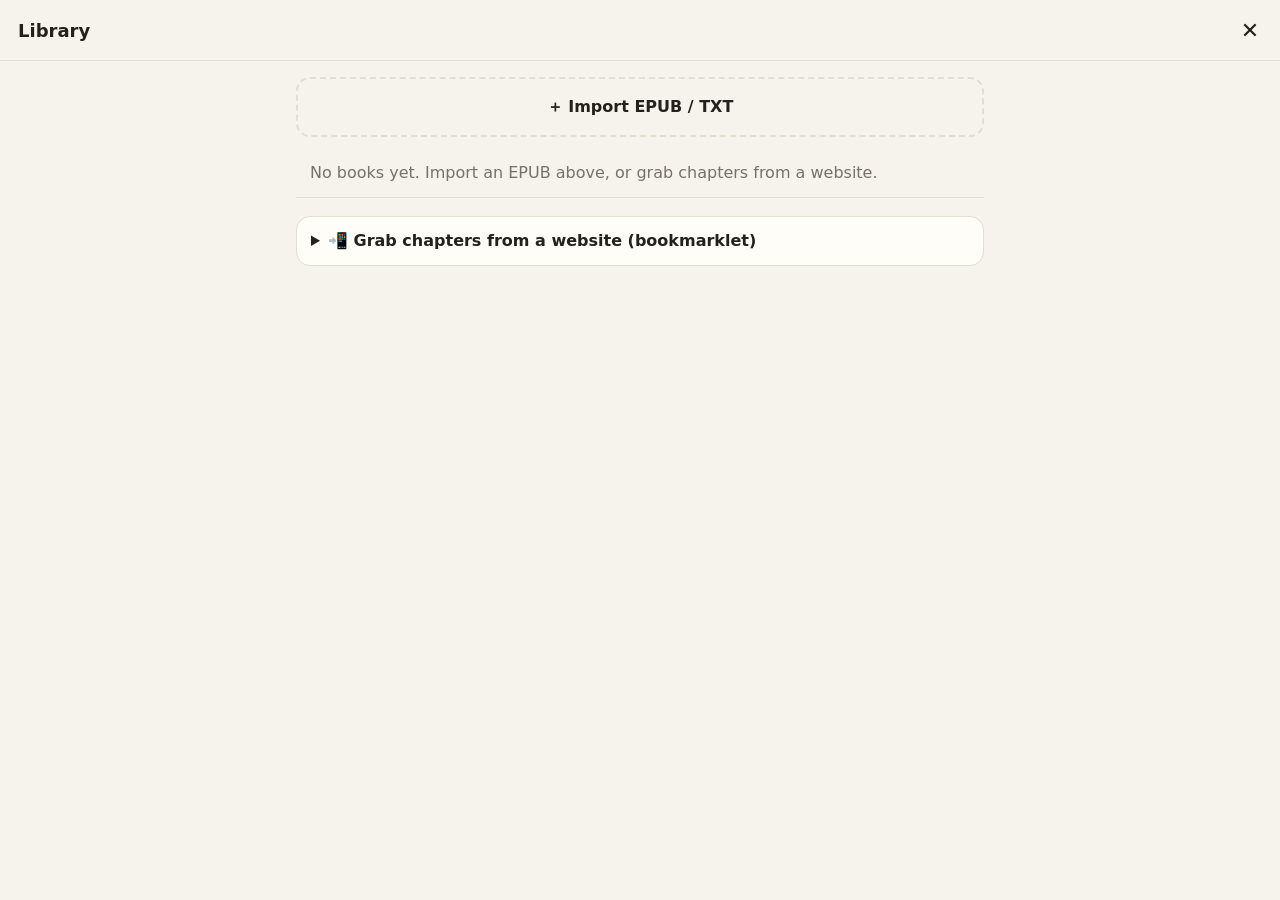
==== index.html @ baa2cc7f "Background playback via saved Opus audio, smoother UI, better cadence, popup-free hand-off - Worker " ====
<!doctype html>
<html lang="en">
<head>
<meta charset="utf-8">
<meta name="viewport" content="width=device-width, initial-scale=1, viewport-fit=cover">
<meta name="theme-color" content="#111317">
<title>Novel Reader</title>
<link rel="manifest" href="manifest.webmanifest">
<link rel="icon" href="icon.svg" type="image/svg+xml">
<link rel="apple-touch-icon" href="icon-512.png">
<link rel="stylesheet" href="style.css">
<script src="vendor/jszip.min.js" defer></script>
<script type="module" src="app.js"></script>
</head>
<body>
<header>
  <button id="btn-library" class="icon" aria-label="Library">📚</button>
  <div class="hdr-mid">
    <div id="book-title">Novel Reader</div>
    <div class="sub"><span id="chapter-num"></span> <span id="chapter-title"></span></div>
  </div>
  <button id="btn-offline" class="icon" aria-label="Prepare for offline / background listening">⬇</button>
  <button id="btn-chapters" class="icon" aria-label="Chapters">☰</button>
  <button id="btn-settings" class="icon" aria-label="Settings">⚙</button>
</header>

<main id="text" aria-live="off">
  <div class="welcome">
    <h2>🎧 Novel Reader</h2>
    <p>Listen to your web novels with natural neural voices, running privately on your phone.</p>
    <p>Open the 📚 library to import an EPUB or set up the webnovel button.</p>
  </div>
</main>

<footer>
  <div id="status" role="status">Loading…</div>
  <div class="transport">
    <button id="prev-ch" aria-label="Previous chapter">⏮</button>
    <button id="back" aria-label="Back one passage">⟲</button>
    <button id="play" class="big" aria-label="Play">▶</button>
    <button id="fwd" aria-label="Forward one passage">⟳</button>
    <button id="next-ch" aria-label="Next chapter">⏭</button>
    <button id="speed-btn" class="speed" aria-label="Playback speed">1×</button>
  </div>
</footer>

<audio id="player" preload="auto"></audio>

<section id="library" class="panel" aria-label="Library">
  <div class="panel-hd"><h3>Library</h3><button class="close icon" aria-label="Close">✕</button></div>
  <div class="panel-bd">
    <label class="import">
      <input id="file" type="file" accept=".epub,.txt,application/epub+zip,text/plain">
      <span>＋ Import EPUB / TXT</span>
    </label>
    <div id="import-msg" class="muted"></div>
    <ul id="library-list" class="list"></ul>

    <details class="card" id="bm-card">
      <summary>📲 Grab chapters from a website (bookmarklet)</summary>
      <p>Chrome on Android has no extensions, but a <b>bookmarklet</b> does the same job: on a chapter page of any novel site (webnovel.com, novelping, etc.) it grabs that chapter and follows the "Next" links to collect the following ones and sends them here.</p>
      <ol>
        <li>Tap <b>Copy SHORT bookmarklet</b>.</li>
        <li>In Chrome, bookmark any page (⋮ → ☆). Then ⋮ → Bookmarks → long-press it → <b>Edit</b>.</li>
        <li>Name it <code>reader</code>, replace the URL with the copied text, save.</li>
        <li>On a webnovel chapter, tap the address bar, type <code>reader</code> and tap the bookmark result (the one with the ☆, not a search).</li>
      </ol>
      <button id="copy-short" class="btn">Copy SHORT bookmarklet</button>
      <span id="copy-short-msg" class="muted"></span>
      <textarea id="bm-short" readonly rows="3"></textarea>
      <p class="muted">If the short one does nothing, try the full version (larger, but doesn't need to download anything):</p>
      <button id="copy-bm" class="btn">Copy FULL bookmarklet</button>
      <span id="copy-msg" class="muted"></span>
      <textarea id="bm-code" readonly rows="3"></textarea>
    </details>
  </div>
</section>

<section id="chapters" class="panel" aria-label="Chapters">
  <div class="panel-hd"><h3>Chapters</h3><button class="close icon" aria-label="Close">✕</button></div>
  <div class="panel-bd">
    <form id="chapter-go"><input id="chapter-filter" type="search" placeholder="Search, or type a number + Enter" autocomplete="off"></form>
    <a id="more-chapters" class="btn hidden" target="_blank" rel="noopener">Get more chapters on webnovel →</a>
    <ul id="chapter-list" class="list chapters"></ul>
  </div>
</section>

<section id="offline" class="panel" aria-label="Listen in the background">
  <div class="panel-hd"><h3>Listen with the screen off</h3><button class="close icon" aria-label="Close">✕</button></div>
  <div class="panel-bd">
    <p>Chrome pauses the voice engine when the app is in the background or the screen is off. To keep listening, <b>prepare</b> chapters first: the voice is generated now, while the screen is on, and saved on your phone (about 10 MB per hour). After that, playback in the background just plays the saved files.</p>
    <p id="off-ready" class="ready"></p>
    <div id="off-prog" class="prog hidden"><div id="off-bar"></div></div>
    <div class="prep-btns">
      <button class="btn" data-prep="1">This chapter</button>
      <button class="btn" data-prep="3">Next 3</button>
      <button class="btn" data-prep="5">Next 5</button>
      <button class="btn" data-prep="10">Next 10</button>
    </div>
    <button id="off-stop" class="btn ghost hidden">Stop preparing</button>
    <p class="muted">Keep this app open with the screen on while it prepares (it keeps the screen awake for you). You can keep listening at the same time. Saved audio is for the current voice; changing voice means preparing again. Finished chapters are cleaned up automatically.</p>
    <p id="off-storage" class="muted"></p>
    <button id="off-clear" class="btn ghost">Delete saved audio for this book</button>
  </div>
</section>

<section id="settings" class="panel" aria-label="Settings">
  <div class="panel-hd"><h3>Voice &amp; playback</h3><button class="close icon" aria-label="Close">✕</button></div>
  <div class="panel-bd">
    <label class="row">Voice
      <select id="voice"></select>
    </label>
    <button id="preview" class="btn">🔊 Preview voice</button>
    <label class="row">Speed <span id="rate-val"></span>
      <input id="rate" type="range" min="0.7" max="2.5" step="0.05">
    </label>
    <label class="row">Engine
      <select id="device">
        <option value="auto">Auto (GPU if available)</option>
        <option value="wasm">CPU only</option>
      </select>
    </label>
    <p class="muted">Voice: Kokoro-82M, open-source and running on your device. The first launch downloads ~330 MB (use Wi‑Fi); after that it works offline. Lock-screen and headphone buttons skip back or forward one passage.</p>
  </div>
</section>
</body>
</html>
---- style.css ----
:root {
  --bg: #f6f3ec; --fg: #23211d; --muted: #77716a; --card: #fffdf8; --line: #e3ddd2;
  --accent: #2b6cff; --hl: #ffe9a8; --bar: #fffdf8;
}
@media (prefers-color-scheme: dark) {
  :root { --bg: #111317; --fg: #e6e3dc; --muted: #8b8f98; --card: #1a1d23; --line: #2a2e36; --accent: #5b8cff; --hl: #3a3420; --bar: #16181d; }
}
* { box-sizing: border-box; -webkit-tap-highlight-color: transparent; }
html, body { margin: 0; height: 100%; }
body {
  background: var(--bg); color: var(--fg);
  font: 16px/1.5 system-ui, -apple-system, "Segoe UI", Roboto, sans-serif;
  display: flex; flex-direction: column; height: 100dvh; overflow: hidden;
}
button { font: inherit; color: inherit; cursor: pointer; }
.icon { background: none; border: 0; font-size: 22px; width: 44px; height: 44px; border-radius: 12px; flex: none; }
.icon:active { background: var(--line); }

header {
  display: flex; align-items: center; gap: 4px; padding: 6px 8px; padding-top: max(6px, env(safe-area-inset-top));
  background: var(--bar); border-bottom: 1px solid var(--line);
}
.hdr-mid { flex: 1; min-width: 0; text-align: center; }
#book-title { font-weight: 650; white-space: nowrap; overflow: hidden; text-overflow: ellipsis; }
.sub { font-size: 13px; color: var(--muted); white-space: nowrap; overflow: hidden; text-overflow: ellipsis; }

main {
  flex: 1; overflow-y: auto; contain: content; padding: 20px 18px 40vh;
  font-family: Georgia, "Iowan Old Style", "Times New Roman", serif; font-size: 18px; line-height: 1.65;
  max-width: 720px; width: 100%; margin: 0 auto;
}
main h2 { font-family: system-ui, sans-serif; font-size: 21px; line-height: 1.3; margin: 0 0 18px; }
main p { margin: 0 0 14px; padding: 2px 6px; margin-left: -6px; margin-right: -6px; border-radius: 6px; }
main .hl { background: var(--hl); }
.welcome { font-family: system-ui, sans-serif; text-align: center; padding-top: 12vh; color: var(--muted); }
.welcome h2 { color: var(--fg); }

footer {
  background: var(--bar); border-top: 1px solid var(--line);
  padding: 6px 10px; padding-bottom: max(10px, env(safe-area-inset-bottom));
}
#status { font-size: 12.5px; color: var(--muted); text-align: center; min-height: 18px; white-space: nowrap; overflow: hidden; text-overflow: ellipsis; }
.transport { display: flex; justify-content: center; align-items: center; gap: 6px; margin-top: 4px; }
.transport button { background: none; border: 0; font-size: 24px; width: 52px; height: 52px; border-radius: 50%; }
.transport button:active { background: var(--line); }
.transport .big { width: 70px; height: 70px; font-size: 30px; background: var(--accent); color: #fff; }
.transport .big:active { background: var(--accent); opacity: .85; }
.transport .speed { font-size: 15px; font-weight: 650; width: 56px; }

.panel {
  position: fixed; inset: 0; background: var(--bg); z-index: 10; display: flex; flex-direction: column;
  transform: translateY(100%); transition: transform .18s ease-out, visibility 0s .18s; visibility: hidden;
  contain: strict; will-change: transform;
}
.panel.open { transform: none; visibility: visible; transition: transform .18s ease-out; }
.panel-hd { display: flex; align-items: center; justify-content: space-between; padding: 8px 8px 8px 18px; padding-top: max(8px, env(safe-area-inset-top)); border-bottom: 1px solid var(--line); }
.panel-hd h3 { margin: 0; font-size: 18px; }
.panel-bd { flex: 1; overflow-y: auto; padding: 16px; max-width: 720px; width: 100%; margin: 0 auto; }

.list { list-style: none; margin: 12px 0; padding: 0; }
.list li { padding: 12px 14px; border-bottom: 1px solid var(--line); position: relative; cursor: pointer; }
.list li:active { background: var(--line); }
.list li.empty { color: var(--muted); cursor: default; }
.list .bt { font-weight: 600; padding-right: 40px; }
.list .ba { font-size: 13px; color: var(--muted); }
.list .del { position: absolute; right: 6px; top: 50%; transform: translateY(-50%); background: none; border: 0; font-size: 18px; padding: 10px; }
.chapters li { display: flex; gap: 12px; padding: 10px 8px; }
.chapters .n { color: var(--muted); min-width: 3.2em; text-align: right; font-variant-numeric: tabular-nums; }
.chapters li.current { background: var(--hl); border-radius: 8px; }

.import { display: block; text-align: center; padding: 16px; border: 2px dashed var(--line); border-radius: 14px; font-weight: 600; cursor: pointer; }
.import input { display: none; }
.muted { color: var(--muted); font-size: 14px; }
.btn { display: inline-block; text-decoration: none; background: var(--accent); color: #fff; border: 0; border-radius: 10px; padding: 11px 16px; margin: 8px 0; font-weight: 600; }
.hidden { display: none !important; }
.card { background: var(--card); border: 1px solid var(--line); border-radius: 14px; padding: 12px 14px; margin-top: 18px; }
.card summary { font-weight: 650; cursor: pointer; }
.card ol { padding-left: 20px; }
.card li { margin-bottom: 6px; }
code { background: var(--line); padding: 1px 5px; border-radius: 4px; }
textarea { width: 100%; font: 11px monospace; background: var(--bg); color: var(--muted); border: 1px solid var(--line); border-radius: 8px; padding: 6px; }
input[type=search], select { width: 100%; font: inherit; padding: 11px 12px; border-radius: 10px; border: 1px solid var(--line); background: var(--card); color: var(--fg); }
.row { display: block; margin: 14px 0 6px; font-weight: 600; }
.row select, .row input { margin-top: 6px; }
input[type=range] { width: 100%; accent-color: var(--accent); }
#rate-val { font-weight: 400; color: var(--muted); }

.ready { font-weight: 600; background: var(--card); border: 1px solid var(--line); border-radius: 12px; padding: 12px 14px; }
.prog { height: 8px; background: var(--line); border-radius: 4px; overflow: hidden; margin: 10px 0; }
#off-bar { height: 100%; width: 0; background: var(--accent); transition: width .4s; }
.prep-btns { display: grid; grid-template-columns: 1fr 1fr; gap: 8px; margin: 8px 0; }
.prep-btns .btn { margin: 0; padding: 14px 8px; }
.btn.ghost { background: none; color: var(--accent); border: 1px solid var(--line); }
#btn-offline.busy { animation: pulse 1.4s ease-in-out infinite; }
@keyframes pulse { 50% { opacity: .35; } }

/* floating-player mode (inside another site's page) */
@media (max-height: 260px) {
  .embed header { padding: 4px 12px 0; border: 0; }
  .embed header .icon { display: none; }
  .embed .hdr-mid { text-align: left; }
  .embed main { display: none; }
  .embed footer { flex: 1; border: 0; display: flex; flex-direction: column; justify-content: center; padding: 0 6px 6px; }
  .embed .transport .big { width: 58px; height: 58px; font-size: 26px; }
  .embed .transport button { width: 46px; height: 46px; }
}
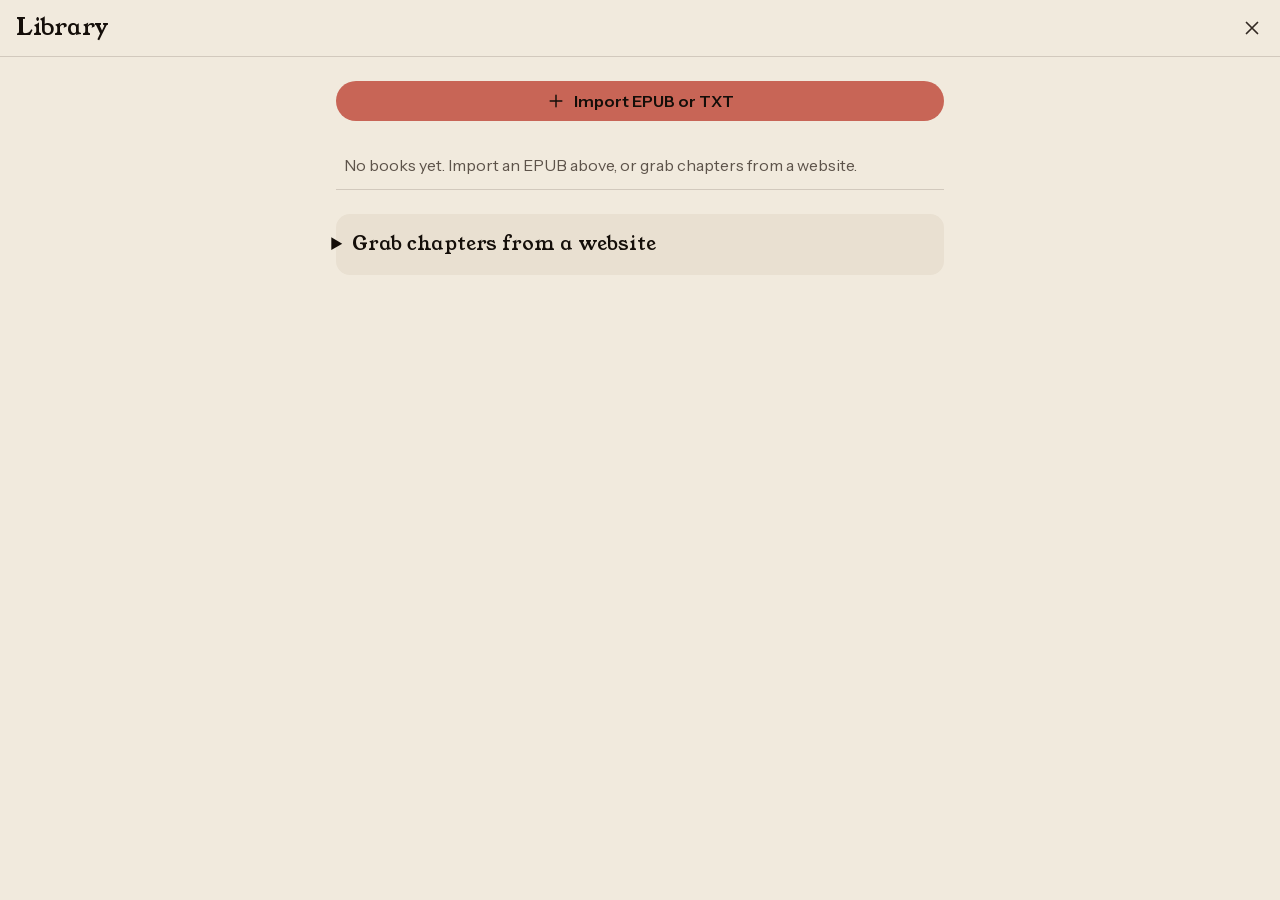
==== commit 1eba6bae: "Redesign with Hallmark (Spore theme, app scope): lamplit dark + parchment light - Spore tokens for b" ====
--- a/index.html
+++ b/index.html
@@ -3,124 +3,157 @@
 <head>
 <meta charset="utf-8">
 <meta name="viewport" content="width=device-width, initial-scale=1, viewport-fit=cover">
-<meta name="theme-color" content="#111317">
+<meta name="description" content="Listen to web novels with natural voices that run on your phone.">
+<meta name="theme-color" content="#0f0a06" media="(prefers-color-scheme: dark)">
+<meta name="theme-color" content="#f1eadc" media="(prefers-color-scheme: light)">
 <title>Novel Reader</title>
+<script>try { var m = JSON.parse(localStorage.getItem('mode')); if (m === 'dark' || m === 'light') document.documentElement.dataset.mode = m; } catch (e) {}</script>
 <link rel="manifest" href="manifest.webmanifest">
 <link rel="icon" href="icon.svg" type="image/svg+xml">
 <link rel="apple-touch-icon" href="icon-512.png">
+<link rel="preload" href="vendor/fonts/instrument-sans-latin.woff2" as="font" type="font/woff2" crossorigin>
 <link rel="stylesheet" href="style.css">
 <script src="vendor/jszip.min.js" defer></script>
 <script type="module" src="app.js"></script>
 </head>
 <body>
+<svg width="0" height="0" style="position:absolute" aria-hidden="true">
+  <defs>
+    <symbol id="i-books" viewBox="0 0 24 24"><path d="M4 19V5a1 1 0 0 1 1-1h3v16H5a1 1 0 0 1-1-1zM8 4h4v16H8M14.2 5.6l3.6-.9 3.2 13.6-3.6.9z"/></symbol>
+    <symbol id="i-list" viewBox="0 0 24 24"><path d="M9 6h11M9 12h11M9 18h11"/><path d="M4.5 6h.01M4.5 12h.01M4.5 18h.01" stroke-width="2.8"/></symbol>
+    <symbol id="i-sliders" viewBox="0 0 24 24"><path d="M4 7h9M19 7h1M4 17h3M13 17h7"/><circle cx="16" cy="7" r="2.6"/><circle cx="10" cy="17" r="2.6"/></symbol>
+    <symbol id="i-save" viewBox="0 0 24 24"><path d="M12 4v11M7.5 10.5 12 15l4.5-4.5M5 20h14"/></symbol>
+    <symbol id="i-play" viewBox="0 0 24 24"><path d="M8 5.6v12.8a.7.7 0 0 0 1.1.6l10-6.4a.7.7 0 0 0 0-1.2l-10-6.4a.7.7 0 0 0-1.1.6z" fill="currentColor" stroke="none"/></symbol>
+    <symbol id="i-pause" viewBox="0 0 24 24"><rect x="6.5" y="5" width="4" height="14" rx="1.2" fill="currentColor" stroke="none"/><rect x="13.5" y="5" width="4" height="14" rx="1.2" fill="currentColor" stroke="none"/></symbol>
+    <symbol id="i-prev-ch" viewBox="0 0 24 24"><path d="M6 5.5v13"/><path d="M18 6.6v10.8a.6.6 0 0 1-.95.5l-7.7-5.4a.6.6 0 0 1 0-1l7.7-5.4a.6.6 0 0 1 .95.5z" fill="currentColor" stroke="none"/></symbol>
+    <symbol id="i-next-ch" viewBox="0 0 24 24"><path d="M18 5.5v13"/><path d="M6 6.6v10.8a.6.6 0 0 0 .95.5l7.7-5.4a.6.6 0 0 0 0-1l-7.7-5.4a.6.6 0 0 0-.95.5z" fill="currentColor" stroke="none"/></symbol>
+    <symbol id="i-back" viewBox="0 0 24 24"><path d="M4.5 12a7.5 7.5 0 1 0 2.2-5.3"/><path d="M4.5 4.5v4h4"/></symbol>
+    <symbol id="i-fwd" viewBox="0 0 24 24"><path d="M19.5 12a7.5 7.5 0 1 1-2.2-5.3"/><path d="M19.5 4.5v4h-4"/></symbol>
+    <symbol id="i-close" viewBox="0 0 24 24"><path d="M6.5 6.5l11 11M17.5 6.5l-11 11"/></symbol>
+    <symbol id="i-trash" viewBox="0 0 24 24"><path d="M4.5 7h15M10 11v5.5M14 11v5.5M6.5 7l.9 11.6a1 1 0 0 0 1 .9h7.2a1 1 0 0 0 1-.9L17.5 7M9.5 7V4.5h5V7"/></symbol>
+    <symbol id="i-sound" viewBox="0 0 24 24"><path d="M4 9.5v5h3.4l4.6 4v-13l-4.6 4z"/><path d="M15.5 9a4 4 0 0 1 0 6M18.2 6.4a7.6 7.6 0 0 1 0 11.2"/></symbol>
+    <symbol id="i-plus" viewBox="0 0 24 24"><path d="M12 5v14M5 12h14"/></symbol>
+  </defs>
+</svg>
+
 <header>
-  <button id="btn-library" class="icon" aria-label="Library">📚</button>
+  <button id="btn-library" class="icon" type="button" aria-label="Library"><svg class="ic" aria-hidden="true"><use href="#i-books"/></svg></button>
   <div class="hdr-mid">
     <div id="book-title">Novel Reader</div>
     <div class="sub"><span id="chapter-num"></span> <span id="chapter-title"></span></div>
   </div>
-  <button id="btn-offline" class="icon" aria-label="Prepare for offline / background listening">⬇</button>
-  <button id="btn-chapters" class="icon" aria-label="Chapters">☰</button>
-  <button id="btn-settings" class="icon" aria-label="Settings">⚙</button>
+  <button id="btn-offline" class="icon" type="button" aria-label="Save chapters for listening with the screen off"><svg class="ic" aria-hidden="true"><use href="#i-save"/></svg></button>
+  <button id="btn-chapters" class="icon" type="button" aria-label="Chapters"><svg class="ic" aria-hidden="true"><use href="#i-list"/></svg></button>
+  <button id="btn-settings" class="icon" type="button" aria-label="Voice and playback"><svg class="ic" aria-hidden="true"><use href="#i-sliders"/></svg></button>
 </header>
 
 <main id="text" aria-live="off">
   <div class="welcome">
-    <h2>🎧 Novel Reader</h2>
-    <p>Listen to your web novels with natural neural voices, running privately on your phone.</p>
-    <p>Open the 📚 library to import an EPUB or set up the webnovel button.</p>
+    <h1>Novel Reader</h1>
+    <p>Listen to your web novels with natural voices, running privately on your phone.</p>
+    <p>Open the library to import an EPUB or set up the chapter grabber.</p>
   </div>
 </main>
 
 <footer>
   <div id="status" role="status">Loading…</div>
   <div class="transport">
-    <button id="prev-ch" aria-label="Previous chapter">⏮</button>
-    <button id="back" aria-label="Back one passage">⟲</button>
-    <button id="play" class="big" aria-label="Play">▶</button>
-    <button id="fwd" aria-label="Forward one passage">⟳</button>
-    <button id="next-ch" aria-label="Next chapter">⏭</button>
-    <button id="speed-btn" class="speed" aria-label="Playback speed">1×</button>
+    <button id="prev-ch" type="button" aria-label="Previous chapter"><svg class="ic" aria-hidden="true"><use href="#i-prev-ch"/></svg></button>
+    <button id="back" type="button" aria-label="Back one passage"><svg class="ic" aria-hidden="true"><use href="#i-back"/></svg></button>
+    <button id="play" class="big" type="button" aria-label="Play"><svg class="ic" aria-hidden="true"><use href="#i-play"/></svg></button>
+    <button id="fwd" type="button" aria-label="Forward one passage"><svg class="ic" aria-hidden="true"><use href="#i-fwd"/></svg></button>
+    <button id="next-ch" type="button" aria-label="Next chapter"><svg class="ic" aria-hidden="true"><use href="#i-next-ch"/></svg></button>
+    <button id="speed-btn" class="speed" type="button" aria-label="Playback speed">1×</button>
   </div>
 </footer>
 
 <audio id="player" preload="auto"></audio>
 
 <section id="library" class="panel" aria-label="Library">
-  <div class="panel-hd"><h3>Library</h3><button class="close icon" aria-label="Close">✕</button></div>
+  <div class="panel-hd"><h2>Library</h2><button class="close icon" type="button" aria-label="Close"><svg class="ic" aria-hidden="true"><use href="#i-close"/></svg></button></div>
   <div class="panel-bd">
-    <label class="import">
+    <label class="import btn">
       <input id="file" type="file" accept=".epub,.txt,application/epub+zip,text/plain">
-      <span>＋ Import EPUB / TXT</span>
+      <svg class="ic" aria-hidden="true"><use href="#i-plus"/></svg><span>Import EPUB or TXT</span>
     </label>
     <div id="import-msg" class="muted"></div>
     <ul id="library-list" class="list"></ul>
 
-    <details class="card" id="bm-card">
-      <summary>📲 Grab chapters from a website (bookmarklet)</summary>
-      <p>Chrome on Android has no extensions, but a <b>bookmarklet</b> does the same job: on a chapter page of any novel site (webnovel.com, novelping, etc.) it grabs that chapter and follows the "Next" links to collect the following ones and sends them here.</p>
+    <details class="well" id="bm-card">
+      <summary>Grab chapters from a website</summary>
+      <p>Chrome on Android has no extensions, but a <b>bookmarklet</b> does the same job: on a chapter page of any novel site (webnovel.com, novelping and others) it grabs that chapter, follows the next-chapter links to collect the following ones and sends them here.</p>
       <ol>
-        <li>Tap <b>Copy SHORT bookmarklet</b>.</li>
-        <li>In Chrome, bookmark any page (⋮ → ☆). Then ⋮ → Bookmarks → long-press it → <b>Edit</b>.</li>
+        <li>Tap <b>Copy short bookmarklet</b>.</li>
+        <li>In Chrome, bookmark any page (menu, then the star). Then menu, Bookmarks, long-press it, <b>Edit</b>.</li>
         <li>Name it <code>reader</code>, replace the URL with the copied text, save.</li>
-        <li>On a webnovel chapter, tap the address bar, type <code>reader</code> and tap the bookmark result (the one with the ☆, not a search).</li>
+        <li>On a chapter page, tap the address bar, type <code>reader</code> and tap the bookmark result (the one with the star, not a search).</li>
       </ol>
-      <button id="copy-short" class="btn">Copy SHORT bookmarklet</button>
+      <button id="copy-short" class="btn primary" type="button">Copy short bookmarklet</button>
       <span id="copy-short-msg" class="muted"></span>
-      <textarea id="bm-short" readonly rows="3"></textarea>
-      <p class="muted">If the short one does nothing, try the full version (larger, but doesn't need to download anything):</p>
-      <button id="copy-bm" class="btn">Copy FULL bookmarklet</button>
+      <textarea id="bm-short" readonly rows="3" aria-label="Short bookmarklet code"></textarea>
+      <p class="muted">If the short one does nothing, try the full version (larger, but it doesn't need to download anything):</p>
+      <button id="copy-bm" class="btn" type="button">Copy full bookmarklet</button>
       <span id="copy-msg" class="muted"></span>
-      <textarea id="bm-code" readonly rows="3"></textarea>
+      <textarea id="bm-code" readonly rows="3" aria-label="Full bookmarklet code"></textarea>
     </details>
   </div>
 </section>
 
 <section id="chapters" class="panel" aria-label="Chapters">
-  <div class="panel-hd"><h3>Chapters</h3><button class="close icon" aria-label="Close">✕</button></div>
+  <div class="panel-hd"><h2>Chapters</h2><button class="close icon" type="button" aria-label="Close"><svg class="ic" aria-hidden="true"><use href="#i-close"/></svg></button></div>
   <div class="panel-bd">
-    <form id="chapter-go"><input id="chapter-filter" type="search" placeholder="Search, or type a number + Enter" autocomplete="off"></form>
-    <a id="more-chapters" class="btn hidden" target="_blank" rel="noopener">Get more chapters on webnovel →</a>
+    <form id="chapter-go"><input id="chapter-filter" name="chapter" type="search" placeholder="Search, or type a number and Enter" autocomplete="off" aria-label="Find a chapter"></form>
+    <a id="more-chapters" class="btn hidden" target="_blank" rel="noopener">Get more chapters</a>
     <ul id="chapter-list" class="list chapters"></ul>
   </div>
 </section>
 
-<section id="offline" class="panel" aria-label="Listen in the background">
-  <div class="panel-hd"><h3>Listen with the screen off</h3><button class="close icon" aria-label="Close">✕</button></div>
+<section id="offline" class="panel" aria-label="Listen with the screen off">
+  <div class="panel-hd"><h2>Listen with the screen off</h2><button class="close icon" type="button" aria-label="Close"><svg class="ic" aria-hidden="true"><use href="#i-close"/></svg></button></div>
   <div class="panel-bd">
-    <p>Chrome pauses the voice engine when the app is in the background or the screen is off. To keep listening, <b>prepare</b> chapters first: the voice is generated now, while the screen is on, and saved on your phone (about 10 MB per hour). After that, playback in the background just plays the saved files.</p>
-    <p id="off-ready" class="ready"></p>
-    <div id="off-prog" class="prog hidden"><div id="off-bar"></div></div>
-    <div class="prep-btns">
-      <button class="btn" data-prep="1">This chapter</button>
-      <button class="btn" data-prep="3">Next 3</button>
-      <button class="btn" data-prep="5">Next 5</button>
-      <button class="btn" data-prep="10">Next 10</button>
+    <div class="well grained ready">
+      <div id="off-fig" class="figure">0:00</div>
+      <p id="off-ready"></p>
+      <div id="off-prog" class="prog hidden"><div id="off-bar"></div></div>
     </div>
-    <button id="off-stop" class="btn ghost hidden">Stop preparing</button>
-    <p class="muted">Keep this app open with the screen on while it prepares (it keeps the screen awake for you). You can keep listening at the same time. Saved audio is for the current voice; changing voice means preparing again. Finished chapters are cleaned up automatically.</p>
+    <p>Chrome pauses the voice engine when the app is in the background or the screen is off. Save chapters first: the voice is generated now, while the screen is on, and kept on your phone (about 10 MB per hour). Playback in the background then just plays the saved files.</p>
+    <div class="prep-btns" role="group" aria-label="Chapters to save">
+      <button class="btn" type="button" data-prep="1">This chapter</button>
+      <button class="btn" type="button" data-prep="3">Next 3</button>
+      <button class="btn" type="button" data-prep="5">Next 5</button>
+      <button class="btn" type="button" data-prep="10">Next 10</button>
+    </div>
+    <button id="off-stop" class="btn hidden" type="button">Stop saving</button>
+    <p class="muted">Keep this app open with the screen on while it works; it keeps the screen awake for you, and you can listen at the same time. Saved audio belongs to the current voice, so changing voice means saving again. Chapters you finished are cleaned up automatically.</p>
     <p id="off-storage" class="muted"></p>
-    <button id="off-clear" class="btn ghost">Delete saved audio for this book</button>
+    <button id="off-clear" class="btn quiet" type="button"><svg class="ic" aria-hidden="true"><use href="#i-trash"/></svg>Delete saved audio for this book</button>
   </div>
 </section>
 
-<section id="settings" class="panel" aria-label="Settings">
-  <div class="panel-hd"><h3>Voice &amp; playback</h3><button class="close icon" aria-label="Close">✕</button></div>
+<section id="settings" class="panel" aria-label="Voice and playback">
+  <div class="panel-hd"><h2>Voice and playback</h2><button class="close icon" type="button" aria-label="Close"><svg class="ic" aria-hidden="true"><use href="#i-close"/></svg></button></div>
   <div class="panel-bd">
     <label class="row">Voice
-      <select id="voice"></select>
+      <select id="voice" name="voice"></select>
     </label>
-    <button id="preview" class="btn">🔊 Preview voice</button>
+    <button id="preview" class="btn" type="button"><svg class="ic" aria-hidden="true"><use href="#i-sound"/></svg>Preview voice</button>
     <label class="row">Speed <span id="rate-val"></span>
-      <input id="rate" type="range" min="0.7" max="2.5" step="0.05">
+      <input id="rate" name="rate" type="range" min="0.7" max="2.5" step="0.05">
     </label>
     <label class="row">Engine
-      <select id="device">
+      <select id="device" name="device">
         <option value="auto">Auto (GPU if available)</option>
         <option value="wasm">CPU only</option>
       </select>
     </label>
-    <p class="muted">Voice: Kokoro-82M, open-source and running on your device. The first launch downloads ~330 MB (use Wi‑Fi); after that it works offline. Lock-screen and headphone buttons skip back or forward one passage.</p>
+    <label class="row">Appearance
+      <select id="mode" name="mode">
+        <option value="auto">Follow the phone</option>
+        <option value="dark">Dark</option>
+        <option value="light">Light</option>
+      </select>
+    </label>
+    <p class="muted">Voice: Kokoro-82M, open source and running on your device. The first launch downloads about 330 MB (use Wi-Fi); after that it works offline. Lock-screen and headphone buttons skip back or forward one passage.</p>
   </div>
 </section>
 </body>
--- a/style.css
+++ b/style.css
@@ -1,106 +1,243 @@
+/* Hallmark · v2.0.0 · redesign: full · scope: app · shape: app screen · theme: spore (deal: manual) · spore: cellar (dark), lab (light) · modes: light+dark · genre: atmospheric · signature: the passage being read, lifted one step with a pink chip · screen: the reading column with one transport bar; panels: library, chapters, save for screen-off, voice */
+/* Hallmark · pre-emit critique: P4 H5 E4 S4 R5 V4 · weakest: P, a reader is a familiar tool and should disappear into the story; the argument is the lamplit page, so the only colour is the one pink that marks where the voice is */
+/* Hallmark · answered: 8 states on controls (default, hover, focus-visible, active, disabled, busy via .busy, selected via .current/.on, error via status text) · sloplint not run in this environment (third-party script execution blocked); Floor checked by hand */
+
+@font-face { font-family: "Instrument Sans"; src: url("vendor/fonts/instrument-sans-latin.woff2") format("woff2"); font-weight: 400 600; font-style: normal; font-display: swap; }
+@font-face { font-family: "Young Serif"; src: url("vendor/fonts/young-serif-latin.woff2") format("woff2"); font-weight: 400; font-style: normal; font-display: swap; }
+
+/* ---------- tokens: Spore · cellar (dark) and lab (light), one hue (60/30) in both ---------- */
 :root {
-  --bg: #f6f3ec; --fg: #23211d; --muted: #77716a; --card: #fffdf8; --line: #e3ddd2;
-  --accent: #2b6cff; --hl: #ffe9a8; --bar: #fffdf8;
+  color-scheme: light;
+  /* lab */
+  --color-paper: oklch(94% 0.02 85); --color-paper-2: oklch(91% 0.022 82); --color-paper-3: oklch(87% 0.026 78);
+  --color-ink: oklch(17% 0.015 60); --color-ink-2: oklch(29% 0.018 60); --color-muted: oklch(45% 0.02 65);
+  --color-rule: oklch(84% 0.02 75);
+  --color-accent: oklch(62% 0.13 30); --color-accent-2: oklch(56% 0.13 30); --color-accent-ink: oklch(17% 0.015 60);
+  --color-focus: oklch(50% 0.13 30);
+  --color-scrim: oklch(17% 0.015 60 / 0.06);
+  --grain: 0.06; --grain-blend: multiply;
+
+  --font-display: "Young Serif", Georgia, serif;
+  --font-body: "Instrument Sans", ui-sans-serif, system-ui, sans-serif;
+  --tracking-display: -0.012em;
+
+  /* app type scale, ratio 1.2 */
+  --text-sm: 0.833rem; --text-base: 1rem; --text-read: 1.2rem; --text-title: 1.44rem; --text-figure: 3rem;
+  --space-xs: 4px; --space-sm: 8px; --space-md: 12px; --space-lg: 16px; --space-xl: 24px; --space-2xl: 32px;
+  --radius-card: 14px; --radius-pill: 999px; --radius-field: 4px;
+  --dur-micro: 120ms; --dur-short: 180ms; --ease-out: cubic-bezier(.2, .7, .2, 1);
+  --measure: 40rem;
+  --bar-h: 56px;
+}
+:root[data-mode="dark"] {
+  color-scheme: dark;
+  /* cellar */
+  --color-paper: oklch(15% 0.012 60); --color-paper-2: oklch(19% 0.014 58); --color-paper-3: oklch(24% 0.02 50);
+  --color-ink: oklch(93% 0.022 85); --color-ink-2: oklch(84% 0.022 78); --color-muted: oklch(67% 0.02 70);
+  --color-rule: oklch(31% 0.016 60);
+  --color-accent: oklch(77% 0.09 30); --color-accent-2: oklch(86% 0.06 30); --color-accent-ink: oklch(15% 0.012 60);
+  --color-focus: oklch(86% 0.06 30);
+  --color-scrim: oklch(8% 0.01 60 / 0.5);
+  --grain: 0.15; --grain-blend: screen;
 }
 @media (prefers-color-scheme: dark) {
-  :root { --bg: #111317; --fg: #e6e3dc; --muted: #8b8f98; --card: #1a1d23; --line: #2a2e36; --accent: #5b8cff; --hl: #3a3420; --bar: #16181d; }
-}
-* { box-sizing: border-box; -webkit-tap-highlight-color: transparent; }
-html, body { margin: 0; height: 100%; }
+  :root:not([data-mode]) {
+    color-scheme: dark;
+    --color-paper: oklch(15% 0.012 60); --color-paper-2: oklch(19% 0.014 58); --color-paper-3: oklch(24% 0.02 50);
+    --color-ink: oklch(93% 0.022 85); --color-ink-2: oklch(84% 0.022 78); --color-muted: oklch(67% 0.02 70);
+    --color-rule: oklch(31% 0.016 60);
+    --color-accent: oklch(77% 0.09 30); --color-accent-2: oklch(86% 0.06 30); --color-accent-ink: oklch(15% 0.012 60);
+    --color-focus: oklch(86% 0.06 30);
+    --color-scrim: oklch(8% 0.01 60 / 0.5);
+    --grain: 0.15; --grain-blend: screen;
+  }
+}
+
+/* ---------- base ---------- */
+*, *::before, *::after { box-sizing: border-box; -webkit-tap-highlight-color: transparent; }
+html, body { margin: 0; height: 100%; overflow-x: clip; }
 body {
-  background: var(--bg); color: var(--fg);
-  font: 16px/1.5 system-ui, -apple-system, "Segoe UI", Roboto, sans-serif;
-  display: flex; flex-direction: column; height: 100dvh; overflow: hidden;
-}
-button { font: inherit; color: inherit; cursor: pointer; }
-.icon { background: none; border: 0; font-size: 22px; width: 44px; height: 44px; border-radius: 12px; flex: none; }
-.icon:active { background: var(--line); }
-
+  background: var(--color-paper); color: var(--color-ink);
+  font: 400 var(--text-base)/1.5 var(--font-body);
+  display: flex; flex-direction: column; height: 100dvh; overflow-y: hidden;
+}
+::selection { background: var(--color-accent); color: var(--color-accent-ink); }
+h1, h2, h3 { font-family: var(--font-display); font-weight: 400; letter-spacing: var(--tracking-display); line-height: 1.1; color: var(--color-ink); overflow-wrap: break-word; min-width: 0; }
+button, input, select, textarea { font: inherit; color: inherit; }
+button { cursor: pointer; }
+:focus-visible { outline: 2px solid var(--color-focus); outline-offset: 2px; }
+a { color: var(--color-ink); text-decoration-color: var(--color-muted); text-underline-offset: 3px; }
+a:hover { text-decoration-color: var(--color-accent); }
+b { font-weight: 600; }
+code { font-family: ui-monospace, monospace; font-size: 0.9em; background: var(--color-paper-3); padding: 1px 5px; border-radius: var(--radius-field); }
+.ic { width: 24px; height: 24px; fill: none; stroke: currentColor; stroke-width: 1.75; stroke-linecap: round; stroke-linejoin: round; flex: none; }
+.hidden { display: none !important; }
+.muted { color: var(--color-muted); font-size: var(--text-sm); }
+
+/* icon buttons: 40px visual, 44px hit area */
+.icon {
+  position: relative; background: transparent; border: 0; width: 40px; height: 40px; border-radius: var(--radius-pill);
+  display: inline-grid; place-items: center; color: var(--color-ink-2); flex: none;
+  transition: background-color var(--dur-micro) var(--ease-out), color var(--dur-micro) var(--ease-out);
+}
+.icon::after { content: ""; position: absolute; inset: -2px; }
+.icon:hover { background: var(--color-paper-2); color: var(--color-ink); }
+.icon:active { background: var(--color-paper-3); }
+.icon:disabled { opacity: 0.55; cursor: not-allowed; }
+
+/* ---------- top bar ---------- */
 header {
-  display: flex; align-items: center; gap: 4px; padding: 6px 8px; padding-top: max(6px, env(safe-area-inset-top));
-  background: var(--bar); border-bottom: 1px solid var(--line);
-}
-.hdr-mid { flex: 1; min-width: 0; text-align: center; }
-#book-title { font-weight: 650; white-space: nowrap; overflow: hidden; text-overflow: ellipsis; }
-.sub { font-size: 13px; color: var(--muted); white-space: nowrap; overflow: hidden; text-overflow: ellipsis; }
-
+  display: flex; align-items: center; gap: var(--space-xs); min-height: var(--bar-h);
+  padding: var(--space-sm); padding-top: max(var(--space-sm), env(safe-area-inset-top));
+  background: var(--color-paper); border-bottom: 1px solid var(--color-rule);
+}
+.hdr-mid { flex: 1; min-width: 0; padding: 0 var(--space-xs); }
+#book-title { font-family: var(--font-display); font-size: var(--text-base); white-space: nowrap; overflow: hidden; text-overflow: ellipsis; }
+.sub { font-size: var(--text-sm); color: var(--color-muted); white-space: nowrap; overflow: hidden; text-overflow: ellipsis; }
+#chapter-num { font-variant-numeric: tabular-nums; margin-right: var(--space-xs); }
+#btn-offline.busy { color: var(--color-accent); animation: pulse 1.6s ease-in-out infinite; }
+@keyframes pulse { 50% { opacity: 0.4; } }
+
+/* ---------- the reading column ---------- */
 main {
-  flex: 1; overflow-y: auto; contain: content; padding: 20px 18px 40vh;
-  font-family: Georgia, "Iowan Old Style", "Times New Roman", serif; font-size: 18px; line-height: 1.65;
-  max-width: 720px; width: 100%; margin: 0 auto;
-}
-main h2 { font-family: system-ui, sans-serif; font-size: 21px; line-height: 1.3; margin: 0 0 18px; }
-main p { margin: 0 0 14px; padding: 2px 6px; margin-left: -6px; margin-right: -6px; border-radius: 6px; }
-main .hl { background: var(--hl); }
-.welcome { font-family: system-ui, sans-serif; text-align: center; padding-top: 12vh; color: var(--muted); }
-.welcome h2 { color: var(--fg); }
-
+  flex: 1; overflow-y: auto; contain: content; width: 100%;
+  padding: var(--space-xl) max(var(--space-lg), calc((100% - var(--measure)) / 2)) 40vh;
+  font-size: var(--text-read); line-height: 1.7; color: var(--color-ink-2);
+}
+main h2 { font-size: var(--text-title); margin: var(--space-sm) 0 var(--space-xl); }
+main p { margin: 0 0 var(--space-lg); padding: var(--space-xs) var(--space-md); margin-inline: calc(-1 * var(--space-md)); border-radius: 10px; position: relative; }
+main h2[data-p] { padding: var(--space-xs) var(--space-md); margin-inline: calc(-1 * var(--space-md)); border-radius: 10px; position: relative; }
+/* signature: the passage being read lifts one step and takes the pink chip */
+main .hl { background: var(--color-paper-3); color: var(--color-ink); }
+main .hl::before {
+  content: ""; position: absolute; left: 3px; top: 10px; bottom: 10px; width: 3px;
+  border-radius: var(--radius-pill); background: var(--color-accent);
+}
+.welcome { padding-top: 14vh; color: var(--color-muted); font-size: var(--text-base); }
+.welcome h1 { font-size: var(--text-figure); line-height: 1.02; margin: 0 0 var(--space-lg); }
+.welcome p { margin: 0 0 var(--space-sm); padding: 0; }
+
+/* ---------- transport ---------- */
 footer {
-  background: var(--bar); border-top: 1px solid var(--line);
-  padding: 6px 10px; padding-bottom: max(10px, env(safe-area-inset-bottom));
-}
-#status { font-size: 12.5px; color: var(--muted); text-align: center; min-height: 18px; white-space: nowrap; overflow: hidden; text-overflow: ellipsis; }
-.transport { display: flex; justify-content: center; align-items: center; gap: 6px; margin-top: 4px; }
-.transport button { background: none; border: 0; font-size: 24px; width: 52px; height: 52px; border-radius: 50%; }
-.transport button:active { background: var(--line); }
-.transport .big { width: 70px; height: 70px; font-size: 30px; background: var(--accent); color: #fff; }
-.transport .big:active { background: var(--accent); opacity: .85; }
-.transport .speed { font-size: 15px; font-weight: 650; width: 56px; }
-
+  background: var(--color-paper-2); border-top: 1px solid var(--color-rule);
+  padding: var(--space-sm) var(--space-md); padding-bottom: max(var(--space-md), env(safe-area-inset-bottom));
+}
+#status { font-size: var(--text-sm); color: var(--color-muted); text-align: center; min-height: 20px; white-space: nowrap; overflow: hidden; text-overflow: ellipsis; font-variant-numeric: tabular-nums; }
+.transport { display: flex; justify-content: center; align-items: center; gap: var(--space-xs); margin-top: var(--space-xs); max-width: 26rem; margin-inline: auto; }
+.transport button {
+  background: transparent; border: 0; width: 48px; height: 48px; border-radius: var(--radius-pill);
+  display: grid; place-items: center; color: var(--color-ink-2);
+  transition: background-color var(--dur-micro) var(--ease-out), color var(--dur-micro) var(--ease-out);
+}
+.transport button:hover { background: var(--color-paper-3); color: var(--color-ink); }
+.transport button:active { background: var(--color-rule); }
+.transport .big { width: 64px; height: 64px; margin: 0 var(--space-sm); background: var(--color-accent); color: var(--color-accent-ink); }
+.transport .big .ic { width: 28px; height: 28px; }
+.transport .big:hover { background: var(--color-accent-2); color: var(--color-accent-ink); }
+.transport .big:active { background: var(--color-accent); transform: scale(0.96); }
+.transport .speed { width: auto; min-width: 52px; padding: 0 var(--space-md); height: 36px; font-weight: 600; font-size: var(--text-sm); font-variant-numeric: tabular-nums; box-shadow: inset 0 0 0 1.5px var(--color-rule); }
+
+/* ---------- panels (sheets) ---------- */
 .panel {
-  position: fixed; inset: 0; background: var(--bg); z-index: 10; display: flex; flex-direction: column;
-  transform: translateY(100%); transition: transform .18s ease-out, visibility 0s .18s; visibility: hidden;
-  contain: strict; will-change: transform;
-}
-.panel.open { transform: none; visibility: visible; transition: transform .18s ease-out; }
-.panel-hd { display: flex; align-items: center; justify-content: space-between; padding: 8px 8px 8px 18px; padding-top: max(8px, env(safe-area-inset-top)); border-bottom: 1px solid var(--line); }
-.panel-hd h3 { margin: 0; font-size: 18px; }
-.panel-bd { flex: 1; overflow-y: auto; padding: 16px; max-width: 720px; width: 100%; margin: 0 auto; }
-
-.list { list-style: none; margin: 12px 0; padding: 0; }
-.list li { padding: 12px 14px; border-bottom: 1px solid var(--line); position: relative; cursor: pointer; }
-.list li:active { background: var(--line); }
-.list li.empty { color: var(--muted); cursor: default; }
-.list .bt { font-weight: 600; padding-right: 40px; }
-.list .ba { font-size: 13px; color: var(--muted); }
-.list .del { position: absolute; right: 6px; top: 50%; transform: translateY(-50%); background: none; border: 0; font-size: 18px; padding: 10px; }
-.chapters li { display: flex; gap: 12px; padding: 10px 8px; }
-.chapters .n { color: var(--muted); min-width: 3.2em; text-align: right; font-variant-numeric: tabular-nums; }
-.chapters li.current { background: var(--hl); border-radius: 8px; }
-
-.import { display: block; text-align: center; padding: 16px; border: 2px dashed var(--line); border-radius: 14px; font-weight: 600; cursor: pointer; }
+  position: fixed; inset: 0; background: var(--color-paper); z-index: 10; display: flex; flex-direction: column;
+  transform: translateY(100%); visibility: hidden; contain: strict;
+  transition: transform var(--dur-short) var(--ease-out), visibility 0s var(--dur-short);
+}
+.panel.open { transform: none; visibility: visible; transition: transform var(--dur-short) var(--ease-out); }
+.panel-hd {
+  display: flex; align-items: center; justify-content: space-between; gap: var(--space-sm); min-height: var(--bar-h);
+  padding: var(--space-sm) var(--space-sm) var(--space-sm) var(--space-lg); padding-top: max(var(--space-sm), env(safe-area-inset-top));
+  border-bottom: 1px solid var(--color-rule);
+}
+.panel-hd h2 { margin: 0; font-size: var(--text-title); }
+.panel-bd { flex: 1; overflow-y: auto; padding: var(--space-lg); max-width: var(--measure); width: 100%; margin: 0 auto; color: var(--color-ink-2); }
+.panel-bd > p { margin: var(--space-lg) 0; }
+
+/* buttons: one filled primary per sheet, the rest outlined pills */
+.btn {
+  display: inline-flex; align-items: center; justify-content: center; gap: var(--space-sm);
+  min-height: 40px; padding: var(--space-sm) var(--space-lg); margin: var(--space-sm) 0;
+  border: 0; border-radius: var(--radius-pill); background: transparent; color: var(--color-ink);
+  box-shadow: inset 0 0 0 1.5px var(--color-ink-2); font-weight: 600; text-decoration: none; cursor: pointer;
+  transition: background-color var(--dur-micro) var(--ease-out), color var(--dur-micro) var(--ease-out);
+}
+.btn .ic { width: 20px; height: 20px; }
+.btn:hover { background: var(--color-paper-2); }
+.btn:active { background: var(--color-paper-3); }
+.btn:disabled { opacity: 0.55; cursor: not-allowed; }
+.btn.primary { background: var(--color-accent); color: var(--color-accent-ink); box-shadow: none; }
+.btn.primary:hover { background: var(--color-accent-2); }
+.btn.quiet { box-shadow: none; color: var(--color-muted); padding-inline: 0; font-weight: 500; }
+.btn.quiet:hover { background: transparent; color: var(--color-ink); }
+.btn.on { background: var(--color-accent); color: var(--color-accent-ink); box-shadow: none; }
+
+/* lists */
+.list { list-style: none; margin: var(--space-md) 0; padding: 0; }
+.list li { padding: var(--space-md) var(--space-sm); border-bottom: 1px solid var(--color-rule); position: relative; cursor: pointer; transition: background-color var(--dur-micro) var(--ease-out); }
+.list li:hover { background: var(--color-paper-2); }
+.list li:active { background: var(--color-paper-3); }
+.list li.empty { color: var(--color-muted); cursor: default; background: transparent; }
+.list .bt { font-family: var(--font-display); font-size: var(--text-read); color: var(--color-ink); padding-right: 48px; line-height: 1.25; }
+.list .ba { font-size: var(--text-sm); color: var(--color-muted); margin-top: 2px; }
+.list .del { position: absolute; right: 2px; top: 50%; transform: translateY(-50%); color: var(--color-muted); }
+.chapters li { display: flex; gap: var(--space-md); align-items: baseline; padding: var(--space-md) var(--space-sm); border-radius: 10px; border-bottom-color: transparent; }
+.chapters .n { color: var(--color-muted); min-width: 3em; text-align: right; font-variant-numeric: tabular-nums; font-size: var(--text-sm); }
+.chapters .t { color: var(--color-ink-2); }
+.chapters li.current { background: var(--color-paper-3); }
+.chapters li.current .t { color: var(--color-ink); }
+.chapters li.current::before { content: ""; position: absolute; left: 3px; top: 12px; bottom: 12px; width: 3px; border-radius: var(--radius-pill); background: var(--color-accent); }
+
+/* import + bookmarklet */
+.import { width: 100%; }
 .import input { display: none; }
-.muted { color: var(--muted); font-size: 14px; }
-.btn { display: inline-block; text-decoration: none; background: var(--accent); color: #fff; border: 0; border-radius: 10px; padding: 11px 16px; margin: 8px 0; font-weight: 600; }
-.hidden { display: none !important; }
-.card { background: var(--card); border: 1px solid var(--line); border-radius: 14px; padding: 12px 14px; margin-top: 18px; }
-.card summary { font-weight: 650; cursor: pointer; }
-.card ol { padding-left: 20px; }
-.card li { margin-bottom: 6px; }
-code { background: var(--line); padding: 1px 5px; border-radius: 4px; }
-textarea { width: 100%; font: 11px monospace; background: var(--bg); color: var(--muted); border: 1px solid var(--line); border-radius: 8px; padding: 6px; }
-input[type=search], select { width: 100%; font: inherit; padding: 11px 12px; border-radius: 10px; border: 1px solid var(--line); background: var(--card); color: var(--fg); }
-.row { display: block; margin: 14px 0 6px; font-weight: 600; }
-.row select, .row input { margin-top: 6px; }
-input[type=range] { width: 100%; accent-color: var(--accent); }
-#rate-val { font-weight: 400; color: var(--muted); }
-
-.ready { font-weight: 600; background: var(--card); border: 1px solid var(--line); border-radius: 12px; padding: 12px 14px; }
-.prog { height: 8px; background: var(--line); border-radius: 4px; overflow: hidden; margin: 10px 0; }
-#off-bar { height: 100%; width: 0; background: var(--accent); transition: width .4s; }
-.prep-btns { display: grid; grid-template-columns: 1fr 1fr; gap: 8px; margin: 8px 0; }
-.prep-btns .btn { margin: 0; padding: 14px 8px; }
-.btn.ghost { background: none; color: var(--accent); border: 1px solid var(--line); }
-#btn-offline.busy { animation: pulse 1.4s ease-in-out infinite; }
-@keyframes pulse { 50% { opacity: .35; } }
-
-/* floating-player mode (inside another site's page) */
+.import:focus-within { outline: 2px solid var(--color-focus); outline-offset: 2px; }
+#library .import { background: var(--color-accent); color: var(--color-accent-ink); box-shadow: none; }
+#library .import:hover { background: var(--color-accent-2); }
+.well { background: var(--color-paper-2); border-radius: var(--radius-card); padding: var(--space-lg); margin-top: var(--space-xl); }
+.well summary { font-family: var(--font-display); font-size: var(--text-read); color: var(--color-ink); cursor: pointer; list-style-position: outside; }
+.well ol { padding-left: 20px; }
+.well li { margin-bottom: var(--space-sm); }
+textarea { width: 100%; font: var(--text-sm)/1.4 ui-monospace, monospace; background: var(--color-paper); color: var(--color-muted); border: 1.5px solid var(--color-rule); border-radius: var(--radius-field); padding: var(--space-sm); resize: vertical; }
+
+/* fields: square, 1.5px edge, ring on focus */
+input[type=search], select {
+  width: 100%; min-height: 44px; font-size: var(--text-base); padding: var(--space-sm) var(--space-md);
+  border-radius: var(--radius-field); border: 1.5px solid var(--color-ink-2); background: var(--color-paper); color: var(--color-ink);
+}
+input[type=search]:focus-visible, select:focus-visible { outline-offset: -1px; }
+input[type=search]::placeholder { color: var(--color-muted); }
+.row { display: block; margin: var(--space-xl) 0 var(--space-sm); font-weight: 500; font-size: var(--text-sm); color: var(--color-muted); }
+.row select, .row input { margin-top: var(--space-sm); }
+input[type=range] { width: 100%; accent-color: var(--color-accent); min-height: 44px; }
+#rate-val { font-variant-numeric: tabular-nums; color: var(--color-ink); }
+#more-chapters { margin-top: var(--space-md); }
+
+/* the screen-off sheet: one figure as the section */
+.grained { position: relative; isolation: isolate; }
+.grained::after {
+  content: ""; position: absolute; inset: 0; z-index: -1; border-radius: inherit; pointer-events: none; opacity: var(--grain); mix-blend-mode: var(--grain-blend);
+  background-image: url("data:image/svg+xml,%3Csvg xmlns='http://www.w3.org/2000/svg' width='200' height='200'%3E%3Cfilter id='n'%3E%3CfeTurbulence type='fractalNoise' baseFrequency='0.9' numOctaves='2'/%3E%3CfeColorMatrix values='0 0 0 0 0.6 0 0 0 0 0.55 0 0 0 0 0.45 0 0 0 0.35 0'/%3E%3C/filter%3E%3Crect width='200' height='200' filter='url(%23n)'/%3E%3C/svg%3E");
+}
+.ready { margin-top: 0; padding: var(--space-xl) var(--space-lg); }
+.figure { font-family: var(--font-display); font-size: var(--text-figure); line-height: 0.95; color: var(--color-ink); font-variant-numeric: lining-nums tabular-nums; }
+#off-ready { margin: var(--space-sm) 0 0; color: var(--color-ink-2); }
+.prog { height: 6px; background: var(--color-paper-3); border-radius: var(--radius-pill); overflow: hidden; margin-top: var(--space-lg); }
+#off-bar { height: 100%; width: 100%; background: var(--color-accent); transform-origin: left; transform: scaleX(0); transition: transform 400ms var(--ease-out); }
+.prep-btns { display: grid; grid-template-columns: repeat(2, minmax(0, 1fr)); gap: var(--space-sm); margin: var(--space-sm) 0; }
+.prep-btns .btn { margin: 0; min-height: 44px; }
+
+@media (prefers-reduced-motion: reduce) {
+  .panel, .panel.open, #off-bar, .btn, .icon, .list li, .transport button { transition: none; }
+  #btn-offline.busy { animation: none; }
+  .transport .big:active { transform: none; }
+}
+
+/* ---------- floating-player mode (inside another site's page) ---------- */
 @media (max-height: 260px) {
-  .embed header { padding: 4px 12px 0; border: 0; }
+  .embed header { padding: var(--space-xs) var(--space-md) 0; border: 0; min-height: 0; background: var(--color-paper-2); }
   .embed header .icon { display: none; }
-  .embed .hdr-mid { text-align: left; }
   .embed main { display: none; }
-  .embed footer { flex: 1; border: 0; display: flex; flex-direction: column; justify-content: center; padding: 0 6px 6px; }
-  .embed .transport .big { width: 58px; height: 58px; font-size: 26px; }
-  .embed .transport button { width: 46px; height: 46px; }
-}
+  .embed footer { flex: 1; border: 0; display: flex; flex-direction: column; justify-content: center; padding: 0 var(--space-sm) var(--space-sm); }
+  .embed .transport .big { width: 56px; height: 56px; }
+  .embed .transport button { width: 44px; height: 44px; }
+}
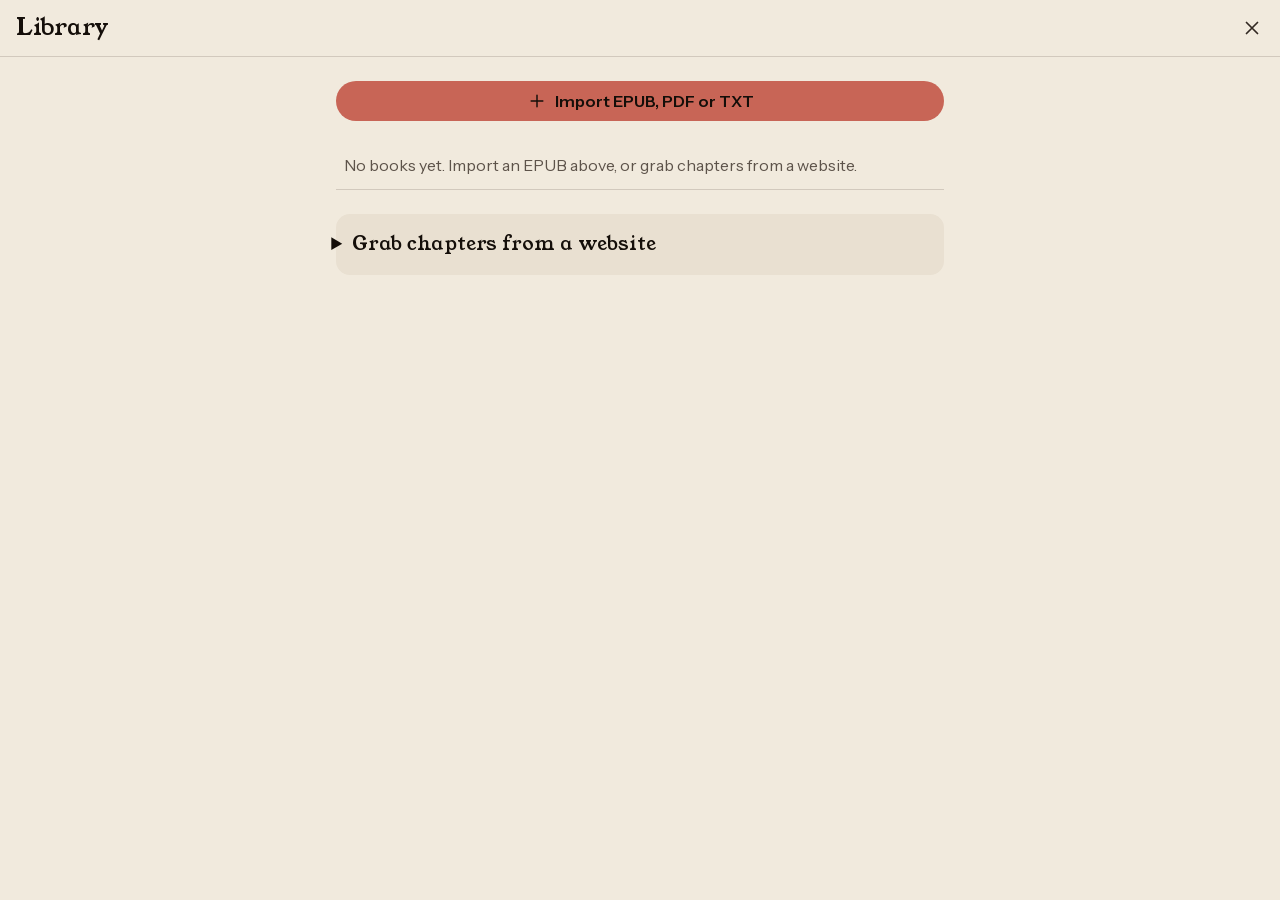
==== commit 779d106b: "Import PDFs, tuned for scientific papers paper.js (pdf.js, loaded only for PDFs) turns a paper into " ====
--- a/index.html
+++ b/index.html
@@ -73,15 +73,15 @@
   <div class="panel-hd"><h2>Library</h2><button class="close icon" type="button" aria-label="Close"><svg class="ic" aria-hidden="true"><use href="#i-close"/></svg></button></div>
   <div class="panel-bd">
     <label class="import btn">
-      <input id="file" type="file" accept=".epub,.txt,application/epub+zip,text/plain">
-      <svg class="ic" aria-hidden="true"><use href="#i-plus"/></svg><span>Import EPUB or TXT</span>
+      <input id="file" type="file" accept=".epub,.txt,.pdf,application/epub+zip,text/plain,application/pdf">
+      <svg class="ic" aria-hidden="true"><use href="#i-plus"/></svg><span>Import EPUB, PDF or TXT</span>
     </label>
     <div id="import-msg" class="muted"></div>
     <ul id="library-list" class="list"></ul>
 
     <details class="well" id="bm-card">
       <summary>Grab chapters from a website</summary>
-      <p>Chrome on Android has no extensions, but a <b>bookmarklet</b> does the same job: on a chapter page of any novel site (webnovel.com, novelping and others) it grabs that chapter, follows the next-chapter links to collect the following ones and sends them here.</p>
+      <p>Chrome on Android has no extensions, but a <b>bookmarklet</b> does the same job: on a chapter page of any novel site (webnovel.com, novelping and others) it grabs that chapter, follows the next-chapter links to collect the following ones and opens them here. Tap <b>Open in Reader</b> on the panel it shows: listening in this app runs much more smoothly than the small player on the website.</p>
       <ol>
         <li>Tap <b>Copy short bookmarklet</b>.</li>
         <li>In Chrome, bookmark any page (menu, then the star). Then menu, Bookmarks, long-press it, <b>Edit</b>.</li>
@@ -133,12 +133,61 @@
 <section id="settings" class="panel" aria-label="Voice and playback">
   <div class="panel-hd"><h2>Voice and playback</h2><button class="close icon" type="button" aria-label="Close"><svg class="ic" aria-hidden="true"><use href="#i-close"/></svg></button></div>
   <div class="panel-bd">
-    <label class="row">Voice
+    <label class="row">Narrator
       <select id="voice" name="voice"></select>
     </label>
+    <label class="row">Dialogue
+      <select id="dlg-mode" name="dlg-mode">
+        <option value="gender">Guess male or female speakers</option>
+        <option value="one">One voice for all dialogue</option>
+        <option value="same">The narrator reads dialogue too</option>
+      </select>
+    </label>
+    <div id="dlg-gender-rows">
+      <label class="row">Men speaking
+        <select id="dlg-male" name="dlg-male"></select>
+      </label>
+      <label class="row">Women speaking
+        <select id="dlg-female" name="dlg-female"></select>
+      </label>
+    </div>
+    <label class="row" id="dlg-voice-row"><span id="dlg-voice-label">Dialogue voice</span>
+      <select id="dlg-voice" name="dlg-voice"></select>
+    </label>
+    <label class="row">System messages in [brackets]
+      <select id="sys-voice" name="sys-voice"></select>
+    </label>
+    <label class="row">Narration pace <span id="narr-speed-val" class="val"></span>
+      <input id="narr-speed" name="narr-speed" type="range" min="0.8" max="1.3" step="0.05">
+    </label>
+    <label class="row">Dialogue pace <span id="dlg-speed-val" class="val"></span>
+      <input id="dlg-speed" name="dlg-speed" type="range" min="0.8" max="1.3" step="0.05">
+    </label>
+    <label class="row">Pauses between lines <span id="pause-scale-val" class="val"></span>
+      <input id="pause-scale" name="pause-scale" type="range" min="0.4" max="2" step="0.1">
+    </label>
+    <label class="row">Pronunciations, one per line: <code>name = say it like</code>
+      <textarea id="pron" name="pron" rows="4" placeholder="Xiao Yan = Shiao Yen&#10;Qi = Chee" spellcheck="false"></textarea>
+    </label>
+    <p class="muted">Pace changes how fast the voice itself speaks, which sounds more natural than the playback speed below. Changing any of these regenerates the audio from the next passage on.</p>
     <button id="preview" class="btn" type="button"><svg class="ic" aria-hidden="true"><use href="#i-sound"/></svg>Preview voice</button>
-    <label class="row">Speed <span id="rate-val"></span>
+    <label class="row">Playback speed <span id="rate-val"></span>
       <input id="rate" name="rate" type="range" min="0.7" max="2.5" step="0.05">
+    </label>
+    <label class="row">GPU use
+      <select id="gpu" name="gpu">
+        <option value="gentle">Gentle: rests between passages, cooler phone</option>
+        <option value="balanced">Balanced</option>
+        <option value="fast">Fast: flat out until the buffer is full</option>
+      </select>
+    </label>
+    <label class="row">Keep ready ahead while listening
+      <select id="ahead" name="ahead">
+        <option value="10">10 minutes</option>
+        <option value="30">30 minutes</option>
+        <option value="60">1 hour</option>
+        <option value="120">2 hours</option>
+      </select>
     </label>
     <label class="row">Engine
       <select id="device" name="device">
@@ -154,6 +203,9 @@
       </select>
     </label>
     <p class="muted">Voice: Kokoro-82M, open source and running on your device. The first launch downloads about 330 MB (use Wi-Fi); after that it works offline. Lock-screen and headphone buttons skip back or forward one passage.</p>
+    <h3 class="row">Last screen-off report</h3>
+    <pre id="away-log" class="log"></pre>
+    <p class="muted">While you listen with the screen on, the app keeps the chosen amount saved ahead, so you can turn the screen off at any moment. When it gets close to running out, the engine works at full speed whatever the GPU setting.</p>
   </div>
 </section>
 </body>
--- a/style.css
+++ b/style.css
@@ -209,8 +209,11 @@
 .row { display: block; margin: var(--space-xl) 0 var(--space-sm); font-weight: 500; font-size: var(--text-sm); color: var(--color-muted); }
 .row select, .row input { margin-top: var(--space-sm); }
 input[type=range] { width: 100%; accent-color: var(--color-accent); min-height: 44px; }
-#rate-val { font-variant-numeric: tabular-nums; color: var(--color-ink); }
+#rate-val, .val { font-variant-numeric: tabular-nums; color: var(--color-ink); }
+#pron { font: var(--text-base)/1.5 var(--font-body); color: var(--color-ink); margin-top: var(--space-sm); }
 #more-chapters { margin-top: var(--space-md); }
+.log { white-space: pre-wrap; font: var(--text-sm)/1.5 var(--font-body); color: var(--color-ink-2); background: var(--color-paper-2); border-radius: var(--radius-card); padding: var(--space-md) var(--space-lg); margin: 0; }
+h3.row { font-family: var(--font-body); }
 
 /* the screen-off sheet: one figure as the section */
 .grained { position: relative; isolation: isolate; }
@@ -225,6 +228,13 @@
 #off-bar { height: 100%; width: 100%; background: var(--color-accent); transform-origin: left; transform: scaleX(0); transition: transform 400ms var(--ease-out); }
 .prep-btns { display: grid; grid-template-columns: repeat(2, minmax(0, 1fr)); gap: var(--space-sm); margin: var(--space-sm) 0; }
 .prep-btns .btn { margin: 0; min-height: 44px; }
+
+.retired-note {
+  position: fixed; inset: 0; z-index: 20; display: flex; flex-direction: column; justify-content: center; gap: var(--space-md);
+  padding: var(--space-2xl) max(var(--space-xl), calc((100% - 26rem) / 2)); background: var(--color-paper); color: var(--color-ink-2); font-size: var(--text-read);
+}
+.retired-note p { margin: 0; }
+.retired-note .btn { align-self: flex-start; font-size: var(--text-base); }
 
 @media (prefers-reduced-motion: reduce) {
   .panel, .panel.open, #off-bar, .btn, .icon, .list li, .transport button { transition: none; }
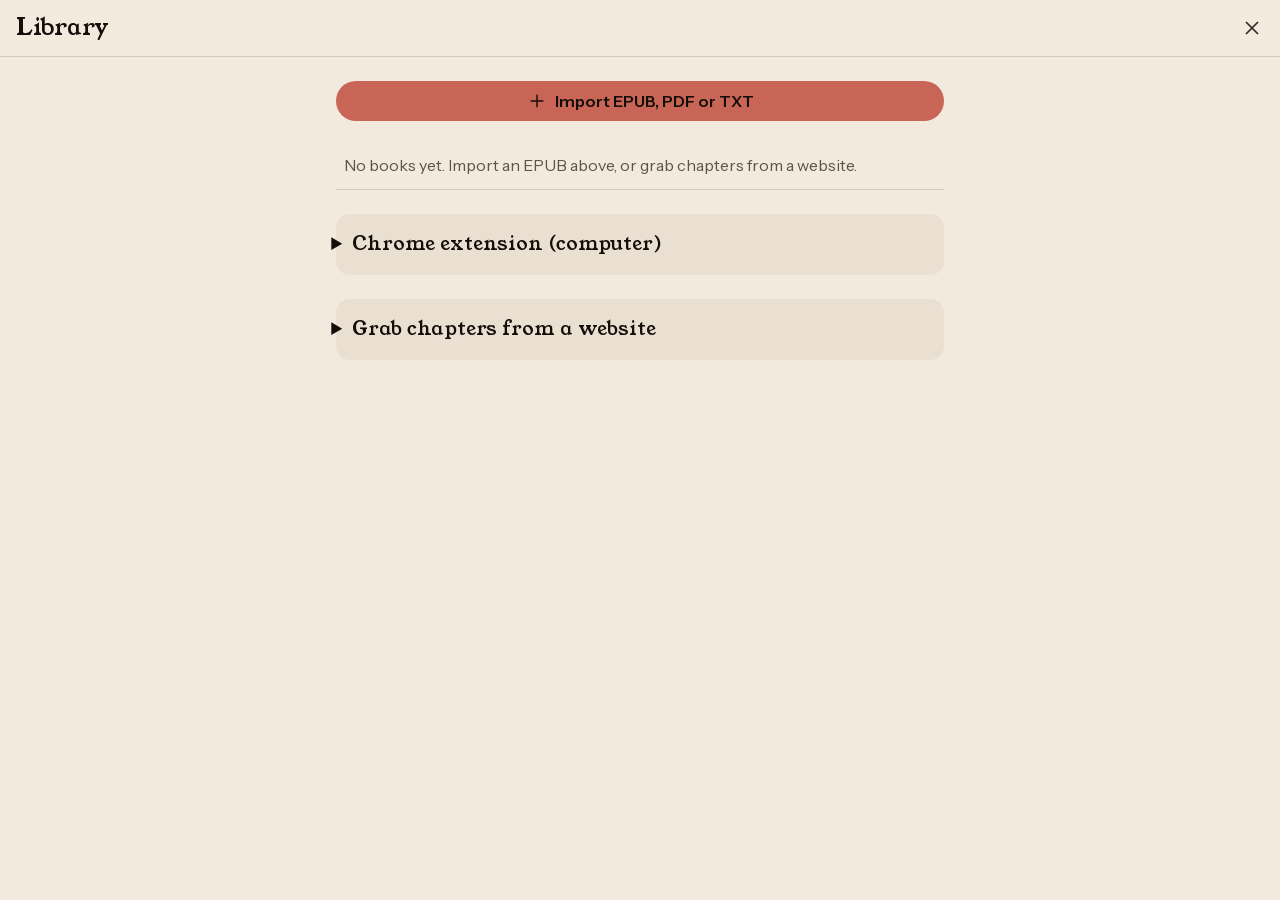
==== commit 4be16d29: "Chrome extension: read the current PDF or page in the Reader with one click - extension/ (Manifest V" ====
--- a/index.html
+++ b/index.html
@@ -79,6 +79,17 @@
     <div id="import-msg" class="muted"></div>
     <ul id="library-list" class="list"></ul>
 
+    <details class="well" id="ext-card">
+      <summary>Chrome extension (computer)</summary>
+      <p>On a computer, the extension does what the bookmarklet does with one click, and also reads PDFs: open a paper (online or saved on your computer), click the Novel Reader button in the toolbar, and it opens here as sections you can listen to. Right-click a PDF link for "Read this PDF with Novel Reader".</p>
+      <ol>
+        <li><a href="novel-reader-extension.zip" download>Download the extension</a> and unzip it.</li>
+        <li>Open <code>chrome://extensions</code> and turn on <b>Developer mode</b> (top right).</li>
+        <li>Click <b>Load unpacked</b> and choose the unzipped folder.</li>
+        <li>Pin it from the puzzle-piece menu. For PDFs saved on your computer, click <b>Details</b> and turn on <b>Allow access to file URLs</b>.</li>
+      </ol>
+    </details>
+
     <details class="well" id="bm-card">
       <summary>Grab chapters from a website</summary>
       <p>Chrome on Android has no extensions, but a <b>bookmarklet</b> does the same job: on a chapter page of any novel site (webnovel.com, novelping and others) it grabs that chapter, follows the next-chapter links to collect the following ones and opens them here. Tap <b>Open in Reader</b> on the panel it shows: listening in this app runs much more smoothly than the small player on the website.</p>
